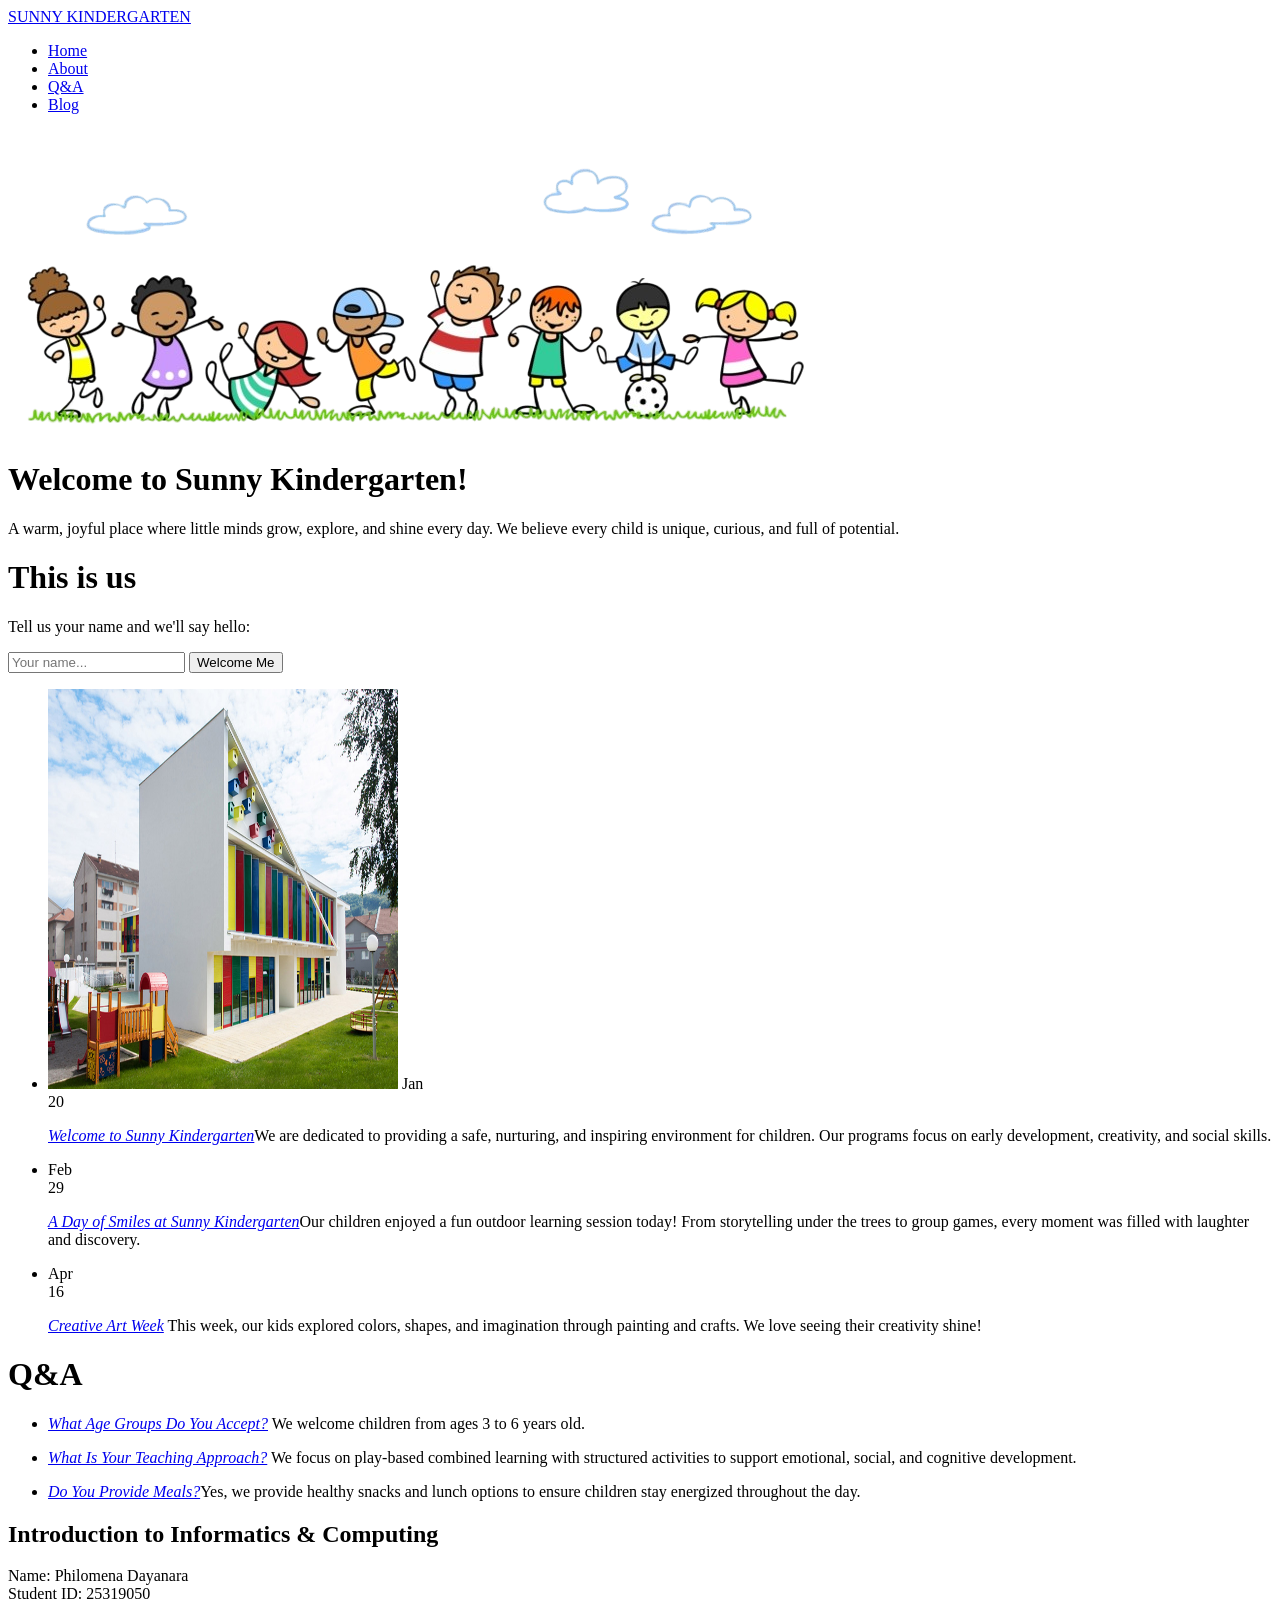
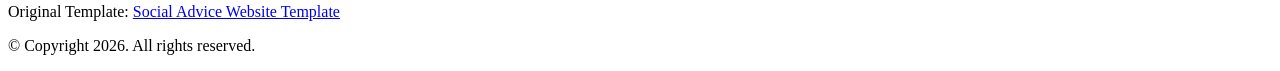
==== index.html @ 9fd86f03 "Add files via upload" ====
<!DOCTYPE html>
<!-- Website template by freewebsitetemplates.com -->
<html>
<head>
	<meta charset="UTF-8">
	<title>Sunny Kindergarten</title>
	<link rel="stylesheet" href="css/style.css" type="text/css">
	<script>
		n=prompt("Hello! Welcome to Sunny Kindergarten! Please enter your name:");
		function showGreeting(event) {
	event.preventDefault();

	var nameInput = document.getElementById("name-input");
	var name = nameInput.value.trim();
	if (name === "") {
		return false;
	}

	var result = document.getElementById("greeting-result");
	result.innerHTML =
		'<div class="greeting-box">' +
		"<p>Hello, " + name + "! Welcome to the Sunny Kindergarten Family.</p>" +
		"<p>We're glad you're here — this is our wonderful community!</p>" +
		"</div>";

	nameInput.value = "";
	return false;
		}
	</script>
</head>
<body>
	<div id="header">
		<div>
			<div id="logo">
				<a href="index.html"><span>SUNNY KINDERGARTEN</span></a>
			</div>
			<ul id="navigation">
				<li class="selected">
					<a href="index.html">Home</a>
				</li>
				<li>
					<a href="about.html">About</a>
				</li>
				<li>
					<a href="answer.html">Q&amp;A</a>
				</li>
				<li>
					<a href="blog.html">Blog</a>
				</li>
			
			</ul>
		</div>
	</div>
	<div id="contents">
		<div id="adbox">
			<img src="kindergarten_kartun-removebg-preview.png" alt="Img">
			<h1>Welcome to Sunny Kindergarten!</h1>
			<p>
			A warm, joyful place where little minds grow, explore, and shine every day. We believe every child is unique, curious, and full of potential.
			</p>
		</div>
		<div id="featured" class="body">
			<div id="main">
				<h1>This is us</h1>
				<div class="hero-greeting">
						<p class="hint">Tell us your name and we'll say hello:</p>
						<form id="greeting-form" onsubmit="return showGreeting(event)">
							<input type="text" id="name-input" placeholder="Your name...">
							<button type="submit">Welcome Me</button>
						</form>
						<div id="greeting-result"></div>
					</div>
				<ul>
					<li>
						<img src="kindergarten building .jpg" alt="Img" width="350" height="400"> <span class="time">Jan<br> 20</span>
						<p>
							<em><a href="index.html">Welcome to Sunny Kindergarten</a></em>We are dedicated to providing a safe, nurturing, and inspiring environment for children. 
							Our programs focus on early development, creativity, and social skills.
						</p>
					</li>
					<li>
						<span class="time">Feb<br> 29</span>
						<p>
							<em><a href="index.html">A Day of Smiles at Sunny Kindergarten</a></em>Our children enjoyed a fun outdoor learning session today! 
							From storytelling under the trees to group games, every moment was filled with laughter and discovery.
						</p>
					</li>
					<li>
						<span class="time">Apr<br> 16</span>
						<p>
							<em><a href="index.html">Creative Art Week</a></em> This week, our kids explored colors, shapes, and imagination through painting and crafts. We love seeing their creativity shine!
						</p>
					</li>
				</ul>
			</div>
			<div id="sidebar">
				<h1>Q&amp;A</h1>
				<ul>
					<li>
						<p>
							<em><a href="answer.html">What Age Groups Do You Accept?</a></em> We welcome children from ages 3 to 6 years old.
						</p>
					</li>
					<li>
						<p>
							<em><a href="answer.html">What Is Your Teaching Approach?</a></em> We focus on play-based combined learning with structured activities to support emotional, social, and cognitive development.
						</p>
					</li>
					<li>
						<p>
							<em><a href="answer.html">Do You Provide Meals?</a></em>Yes, we provide healthy snacks and lunch options to ensure children stay energized throughout the day.
						</p>
					</li>
				</ul>
			</div>
		</div>
	</div>
	<div id="footer">
		<div>
			<div>
				<h2>Introduction to Informatics & Computing</h2>
				<p>
					Name: Philomena Dayanara<br>
					Student ID: 25319050<br>
					Original Template: <a href="https://freewebsitetemplates.com/preview/socialadvicewebsitetemplate/index.html" target="_blank">Social Advice Website Template</a>
				</p>
			</div>
			<p>
				© Copyright 2026. All rights reserved.
			</p>
		</div>
	</div>
</body>
</html>
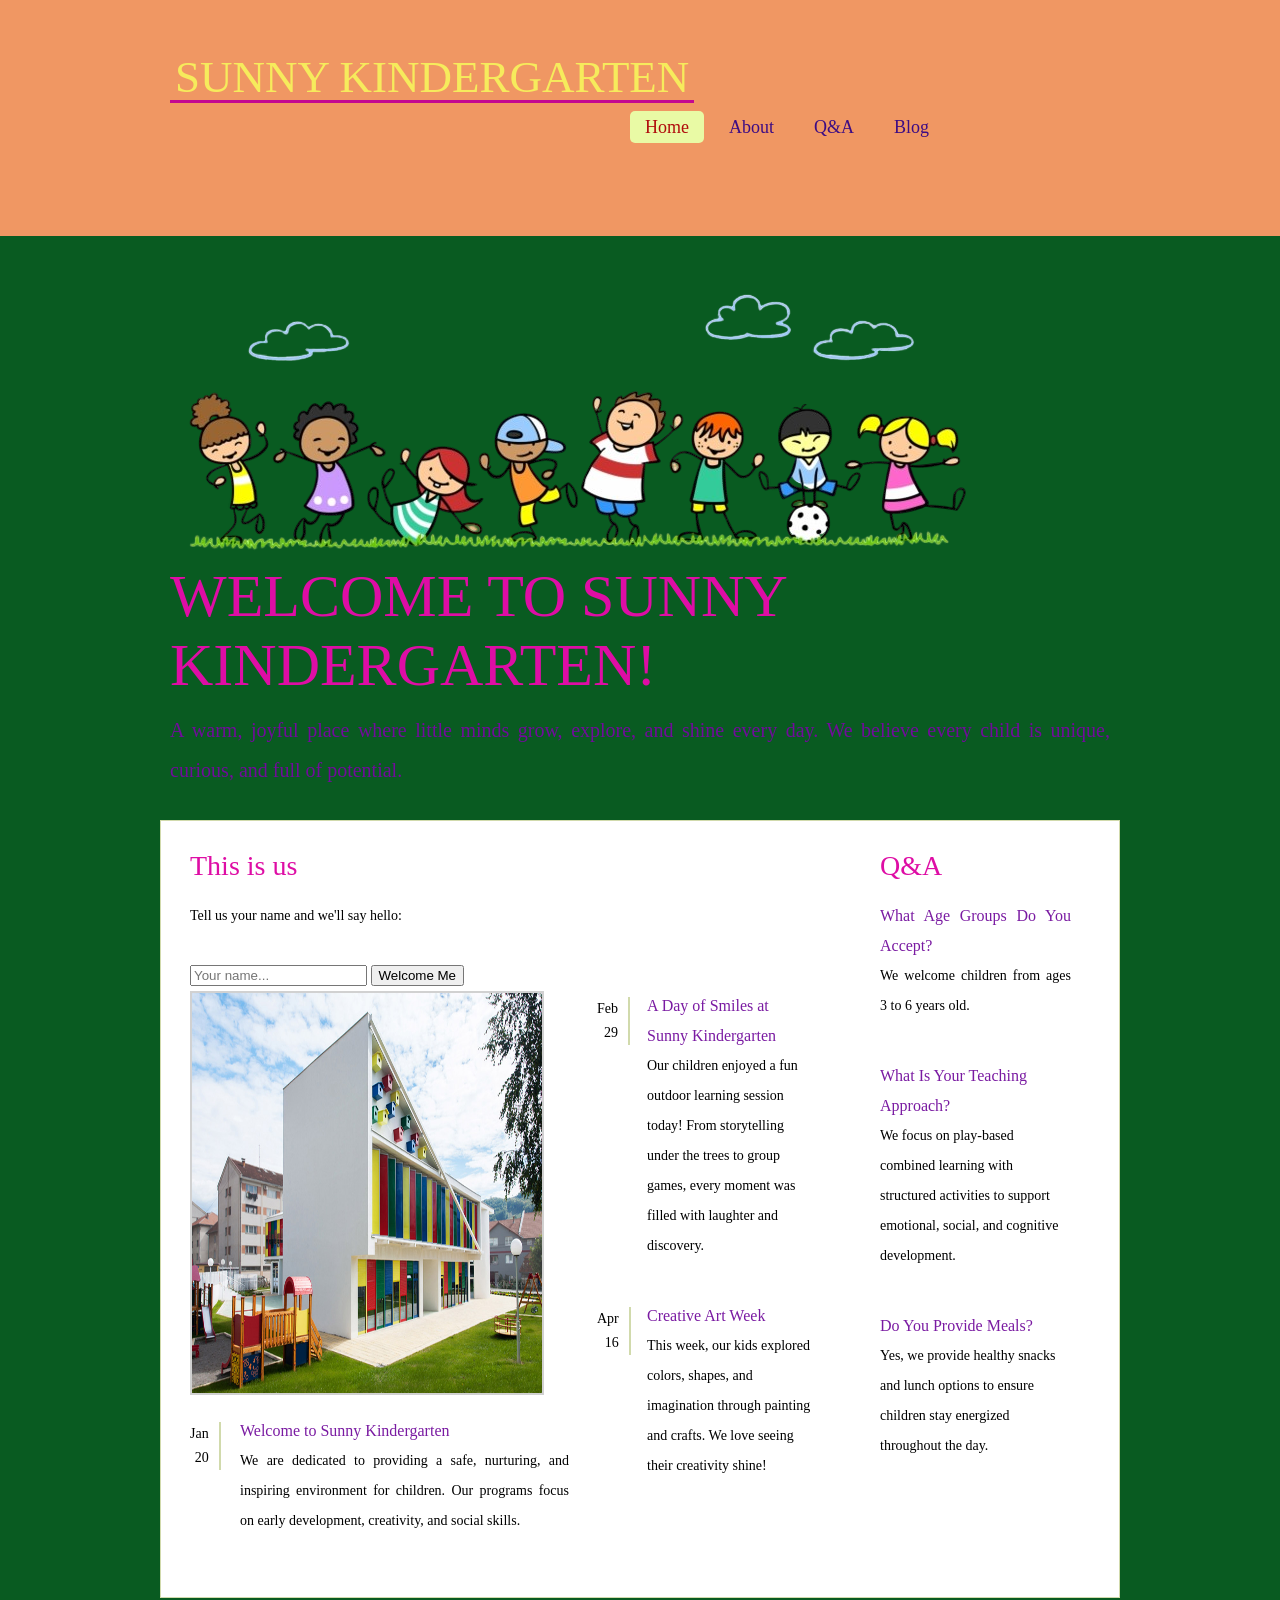
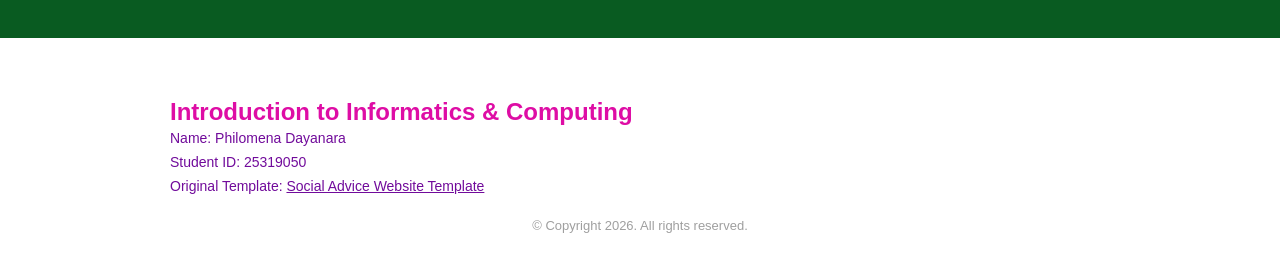
==== commit a1aa1d2e: "Fix stylesheet link path in index.html" ====
--- a/index.html
+++ b/index.html
@@ -4,7 +4,7 @@
 <head>
 	<meta charset="UTF-8">
 	<title>Sunny Kindergarten</title>
-	<link rel="stylesheet" href="css/style.css" type="text/css">
+	<link rel="stylesheet" href="style.css" type="text/css">
 	<script>
 		n=prompt("Hello! Welcome to Sunny Kindergarten! Please enter your name:");
 		function showGreeting(event) {
@@ -131,4 +131,4 @@
 		</div>
 	</div>
 </body>
-</html>+</html>
--- a/style.css
+++ b/style.css
@@ -0,0 +1,448 @@
+/* Website template by freewebsitetemplates.com */
+@font-face {
+	font-family: 'Arvo-Regular';
+	src: url('../fonts/Arvo-Regular.eot');
+	src: local('☺'),  url('../fonts/Arvo-Regular.woff') format('woff'),  url('../fonts/Arvo-Regular.ttf') format('truetype'),  url('../fonts/Arvo-Regular.svg') format('svg');
+	font-weight: normal;
+	font-style: normal;
+}
+body {
+	background-color: #f09763;
+	font-family: Arial, Helvetica, sans-serif;
+	margin: 0;
+}
+img {
+	border: 0;
+}
+/*------------------------------ SPRITES ------------------------------*/
+#connect a {
+	background: url(../images/icons.png) no-repeat;
+}
+/*------------------------------ HEADER ------------------------------*/
+#header {
+	background: url(../images/bg-header.png) repeat-x left bottom;
+	background-position: 0 bottom;
+	padding: 55px 10px 85px;
+	text-align: right;
+}
+#header > div {
+	width: 960px;
+	margin: 0 auto;
+}
+#header > div:after {
+	clear: both;
+	content: "";
+	display: block;
+	height: 0;
+	line-height: 0;
+	visibility: hidden;
+}
+/** Logo **/
+#logo {
+	float: left;
+	display: inline-block;
+	border-bottom: 3px solid #c40891;
+	margin-left: 10px;
+	padding: 0 5px;
+}
+#logo a {
+	font-family: 'Arvo-Regular';
+	font-size: 45px;
+	line-height: 45px;
+	text-align: center;
+	text-decoration: none;
+	text-transform: uppercase;
+}
+#logo a span {
+	color: #f6eb5c;
+}
+/** Navigation **/
+#navigation {
+	display: inline-block;
+	list-style: none;
+	width: 480px;
+	margin: 7px 10px 3px 0;
+	padding: 0;
+}
+#navigation li {
+	float: left;
+	margin-left: 10px;
+}
+#navigation li:first-child {
+	margin-left: 0;
+}
+#navigation li a {
+	color: #3c0c84;
+	font-family: 'Arvo-Regular';
+	font-size: 18px;
+	line-height: 34px;
+	padding: 6px 15px;
+	text-decoration: none;
+}
+#navigation li a:hover, #navigation li.selected a {
+	color: #b00c0c;
+	background-color: #e9faa5;
+	border-radius: 5px;
+}
+/*------------------------------ CONTENTS ------------------------------*/
+#contents {
+	background-color: #095b21;
+	padding: 20px 0 40px;
+}
+#contents > div:after {
+	clear: both;
+	content: "";
+	display: block;
+	height: 0;
+	line-height: 0;
+	visibility: hidden;
+}
+#contents .body {
+	background-color: #daf9f6;
+	height: auto;
+	width: 900px;
+	margin: 0 auto;
+	border: 1px solid #d1daac;
+	padding: 0 29px;
+	font-family: Georgia, "Times New Roman", Times, serif;
+	font-size: 14px;
+	line-height: 30px;
+}
+#contents h1 {
+	color: #de0da5;
+	font-family: 'Arvo-Regular';
+	font-weight: normal;
+	margin: 30px 0 20px;
+}
+#contents p {
+	font-size: 14px;
+	line-height: 30px;
+	margin: 0;
+	padding: 0 0 30px;
+	text-align: justify;
+}
+#contents p a {
+	color: #000;
+}
+#contents p > a:hover {
+	color: #550974;
+}
+#contents p em {
+	color: #7a1ba2;
+	display: block;
+	font-family: Georgia, "Times New Roman", Times, serif;
+	font-size: 16px;
+	font-style: normal;
+}
+#contents p em a {
+	color: #7a1ba2;
+	text-decoration: none;
+}
+#contents p em a:hover {
+	text-decoration: underline;
+}
+/** Adbox **/
+#adbox {
+	font-family: 'Arvo-Regular';
+	width: 940px;
+	margin: 0 auto;
+	padding: 0 10px;
+}
+#adbox img {
+	float: left;
+	margin-right: 60px;
+}
+#adbox h1 {
+	font-size: 60px;
+	margin: 0 0 10px;
+	padding-top: 60px;
+	text-transform: uppercase;
+}
+#adbox p {
+	color: #710b9b;
+	font-size: 20px;
+	line-height: 40px;
+}
+/** MAIN **/
+#main {
+	float: left;
+	min-height: 100px;
+	width: 640px;
+	padding-right: 20px;
+}
+/** SIDEBAR **/
+#sidebar {
+	float: right;
+	height: auto;
+	width: 210px;
+	padding-left: 29px;
+}
+/** Featured **/
+#contents #featured {
+	background: #fff url(../images/separator.png) repeat-y left top;
+	padding-bottom: 20px;
+}
+#featured #main ul {
+	display: inline-block;
+	height: auto;
+	list-style: none;
+	width: 640px;
+	margin: 0;
+	padding: 0;
+}
+#featured #main ul img {
+	border: 2px solid #d1d1d1;
+	margin-bottom: 10px;
+}
+#featured #main ul li {
+	float: left;
+	width: 215px;
+	margin-bottom: 10px;
+	padding: 0 15px 0 28px;
+}
+#featured #main ul li:first-child {
+	width: 379px;
+	margin-bottom: 0px;
+	padding: 0;
+}
+#featured ul li:first-child p {
+	text-align: justify;
+}
+#featured #main ul li span.time {
+	float: left;
+	display: inline-block;
+	font-family: Georgia, "Times New Roman", Times, serif;
+	font-size: 14px;
+	line-height: 24px;
+	border-right: 2px solid #d1daac;
+	margin-top: 6px;
+	padding-right: 10px;
+	text-align: right;
+}
+#featured ul li p {
+	padding-left: 50px;
+	text-align: left;
+}
+#featured #sidebar ul {
+	list-style: none;
+	width: 210px;
+	margin: 0;
+	padding: 0;
+}
+#featured #sidebar ul li {
+	margin-bottom: 10px;
+	padding-right: 19px;
+}
+#featured #sidebar ul li p {
+	padding-left: 0;
+}
+/** About **/
+#contents #about {
+	min-height: 900px;
+}
+#about h4 {
+	color: #710b9b;
+	font-family: Georgia, "Times New Roman", Times, serif;
+	font-weight: normal;
+	margin: 0 0 6px;
+}
+#about h4.details {
+	color: #000;
+	font-weight: normal;
+	text-transform: uppercase;
+}
+#about p {
+	padding-bottom: 42px;
+	padding-right: 60px;
+}
+/** Answers **/
+#contents #answers {
+	min-height: 900px;
+}
+#contents #answers p {
+	padding-right: 20px;
+}
+#answers ul {
+	list-style: none;
+	margin: 0;
+	padding: 0;
+}
+#answers ul li {
+	float: left;
+	min-height: 150px;
+	width: 420px;
+	padding-right: 30px;
+}
+#contents #answers ul li p {
+	padding-right: 0;
+}
+#answers ul li p em {
+	display: block;
+}
+/** Blog **/
+#contents #blog {
+	background: #fff url(../images/separator.png) repeat-y left top;
+	min-height: 900px;
+	padding-bottom: 20px;
+}
+#blog #main img {
+	float: left;
+	border: 2px solid #d1d1d1;
+	margin: 6px 20px 0 0;
+}
+#blog p {
+	line-height: 30px;
+	padding-bottom: 0;
+	padding-right: 30px;
+}
+#blog #sidebar div.section {
+	margin: 0 0 24px;
+}
+#blog #sidebar h4 {
+	color: #710b9b;
+	font-family: Georgia, "Times New Roman", Times, serif;
+	font-size: 17px;
+	font-weight: normal;
+	line-height: 30px;
+	margin: 0 0 6px;
+}
+#blog #sidebar ul {
+	color: #000;
+	font-size: x-small;
+	margin: 0;
+	padding: 0 0 0 15px;
+}
+#blog #sidebar ul li a {
+	color: #000;
+	font-size: 15px;
+	line-height: 30px;
+	text-decoration: none;
+}
+#blog #sidebar ul li a:hover {
+	text-decoration: underline;
+}
+/** Contact **/
+#contents #contact {
+	min-height: 900px;
+}
+#contact form {
+	width: 605px;
+	margin: 0 0 30px;
+}
+#contact label {
+	display: inline-block;
+	font-size: 14px;
+	width: 110px;
+	margin: 0 0 12px;
+	padding: 0 10px 0 0;
+	text-align: right;
+}
+#contact label.msg {
+	vertical-align: top;
+}
+#contact input.txtfield {
+	height: 28px;
+	line-height: 28px;
+	width: 460px;
+	border: 1px solid #bbbbbb;
+	margin: 0 0 12px;
+	padding: 0 4px;
+}
+#contact textarea {
+	font-family: Arial, Helvetica, sans-serif;
+	font-size: 14px;
+	font-weight: normal;
+	height: 283px;
+	line-height:24px;
+	width: 460px;
+	border: 1px solid #bbbbbb;
+	margin: 0 0 12px;
+	padding: 0 4px;
+	overflow: auto;
+	resize: none;
+}
+#contact input.btn {
+	background-color: #f1f1cd;
+	color: #000;
+	cursor: pointer;
+	font-family: Arial, Helvetica, sans-serif;
+	font-size: 14px;
+	height: 30px;
+	line-height: 30px;
+	border: 0;
+	border-radius: 5px;
+	margin-left: 124px;
+	padding: 0 10px;
+}
+#contact input.btn:hover {
+	background-color: #d9e5a9;
+}
+/*------------------------------ FOOTER ------------------------------*/
+#footer {
+	background: #ffffff url(../images/bg-footer.png) repeat-x left top;
+}
+#footer > div {
+	width: 940px;
+	margin: 0 auto;
+	padding: 60px 10px 30px;
+}
+#footer p {
+	clear: both;
+	color: #9f9f9f;
+	font-size: 13px;
+	margin: 0;
+	text-align: center;
+}
+#footer > div > div {
+	float: left;
+	width: 680px;
+	margin-bottom: 20px;
+}
+#footer > div > div p {
+	color: #710b9b;
+	font-size: 14px;
+	line-height: 24px;
+	padding-right: 80px;
+	text-align: left;
+}
+#footer > div > div p a {
+	color: #710b9b;
+}
+#footer > div > div h2 {
+	color: #de0da5;
+	margin: 0;
+}
+#footer #connect {
+	width: 210px;
+	border-left: 1px solid #d4dcb1;
+	padding-left: 29px;
+}
+#footer #connect h2 {
+	margin: 0 0 6px;
+}
+#connect a {
+	display: inline-block;
+	height: 42px;
+	width: 55px;
+	margin-right: 20px;
+}
+#connect a.facebook {
+	background-position: -65px 0;
+	width: 25px;
+}
+#connect a.twitter {
+	background-position: -65px -48px;
+}
+#connect a.googleplus {
+	background-position: -65px -96px;
+}
+#connect a.facebook:hover {
+	background-position: 0 0;
+	width: 25px;
+}
+#connect a.twitter:hover {
+	background-position: 0 -48px;
+}
+#connect a.googleplus:hover {
+	background-position: 0 -96px;
+}
